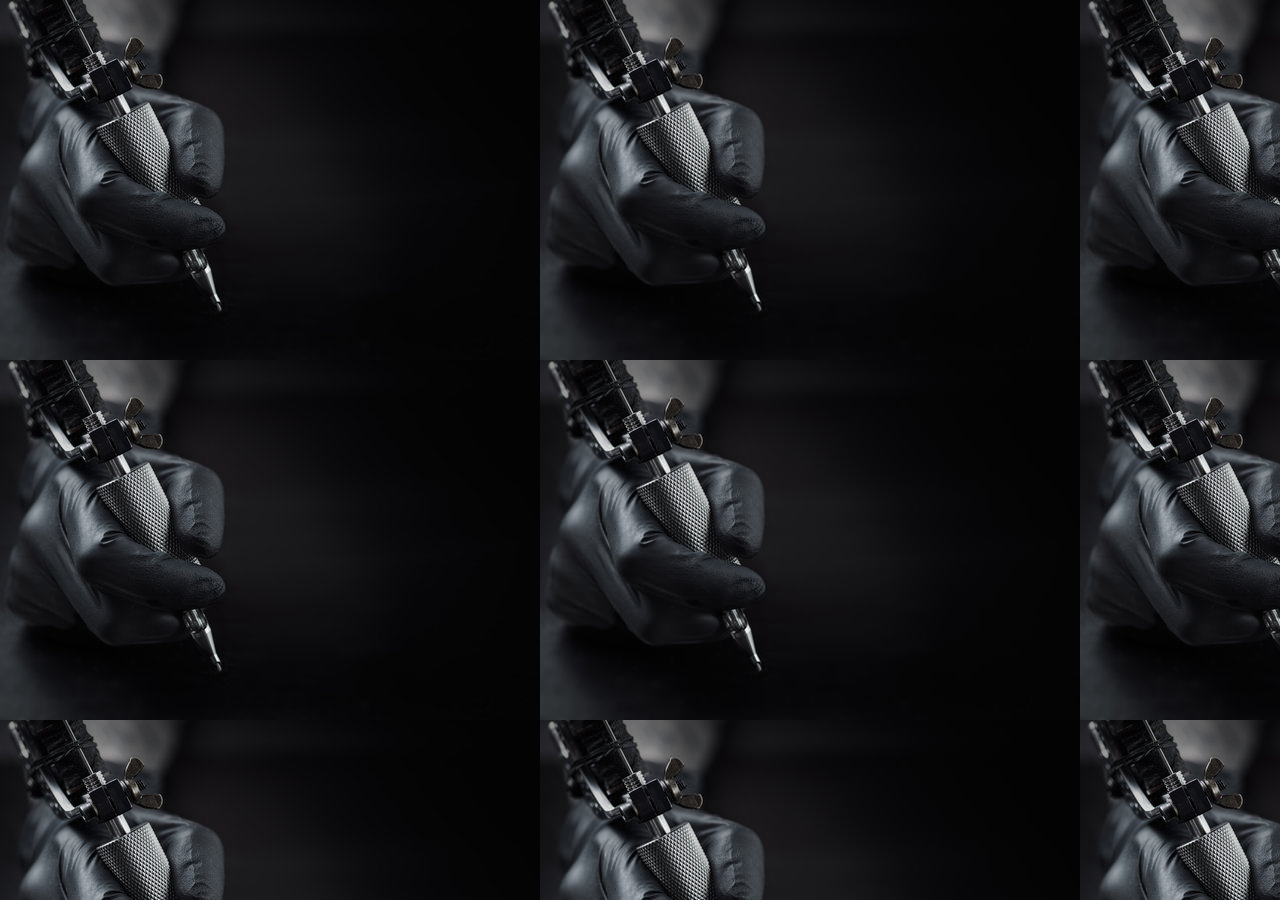
==== portifolio.html @ f8c2896d "Criado cabeçalho com logo e botões, em seguida área de Quem Somos e imagem do local" ====
<!DOCTYPE html>
<html lang="pt-BR">
<head>
    <meta charset="UTF-8">
    <meta name="viewport" content="width=device-width, initial-scale=1.0">
    <title>portifolio Jp Tattoo</title>
    <link rel="stylesheet" href="estilo.css">
</head>
<body>
    
</body>
</html>
---- estilo.css ----
.container {
    border: 1px solid red;
    max-width: 1200px;
    margin: 0 auto;
    display: grid;
    grid-template-columns: 1fr 1fr;
    grid-template-areas:
        'cabecalho cabecalho'
        'quem-somos fotos-ambiente';
}

body {
    background: url(img/background.jpg);
}

header {
    border: 1px solid red;
    grid-area: cabecalho;
    display: flex;
    align-items: center;
    padding: 0px 0px;
}

section#quem-somos {
    border: 1px solid red;
    grid-area: quem-somos;
    
}


section#fotos-ambiente {
    grid-area: fotos-ambiente;
    border: 1px solid red;
    justify-content: end;
}

/* section#fotos-ambiente>img {
    max-width: 100%;
} */


#img-logo {
    padding-right: 700px;
    width: 100px;
}


nav ul {
    display: flex;
    list-style: none;

}

nav ul a {
    padding: 0.4rem;
    margin: 0.5rem;
    text-decoration: none;
    color: white;
    border: 1px solid red;
    border-radius: 15px;
}

nav ul a:hover {
    background-color: red;
}


/*Formatação de texto*/

h1,p {
    color: white;
}

section#quem-somos h1 {
    font-size: 3rem;
    text-align: center;
       
}
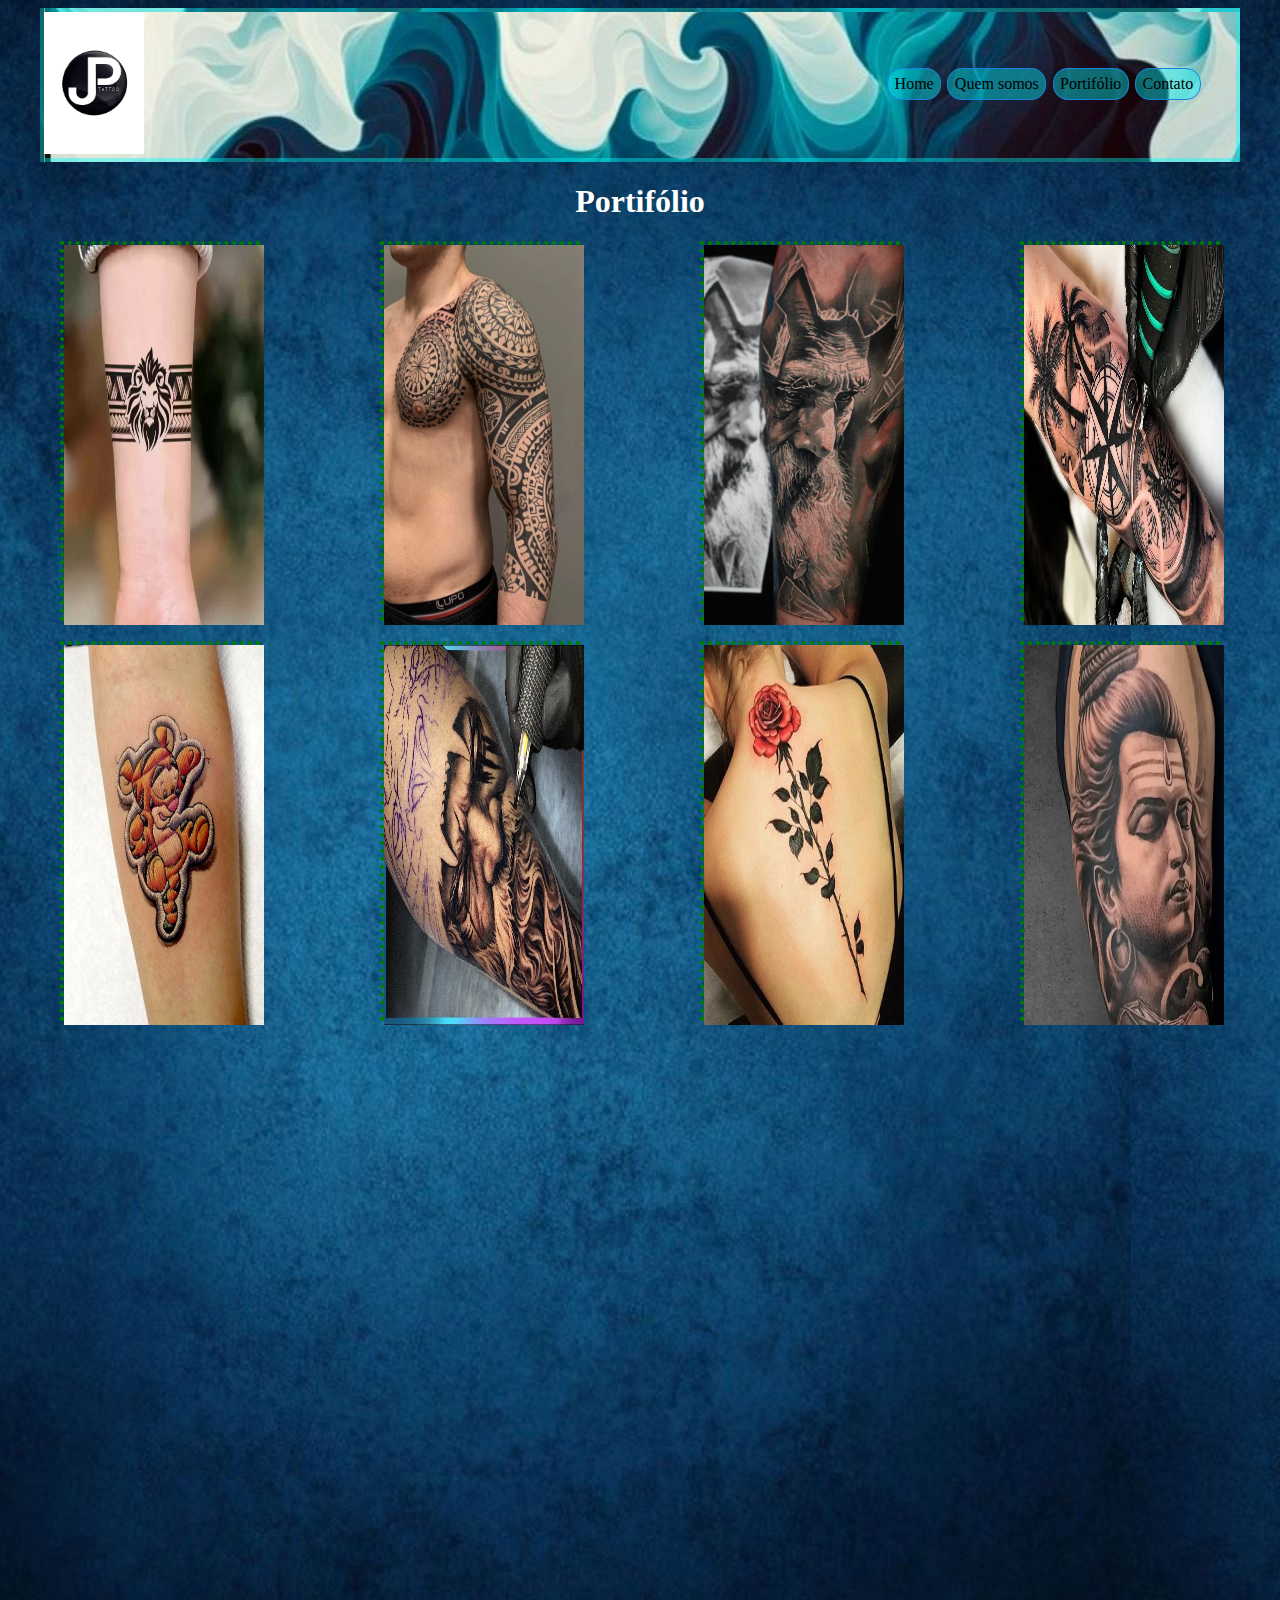
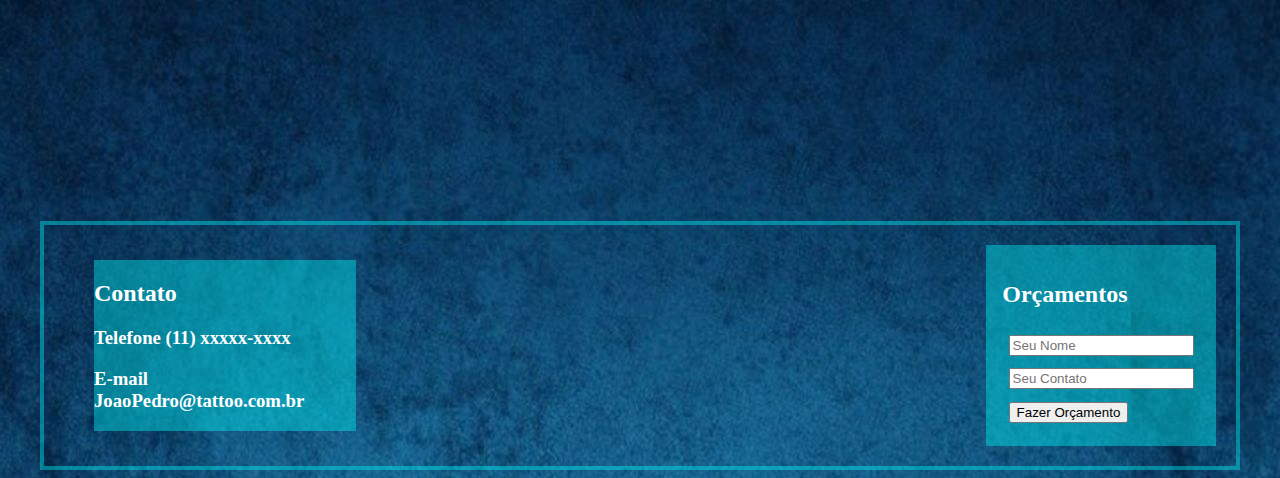
==== commit 4a94dea9: "alteração de imagens e cores padrão do projeto" ====
--- a/portifolio.html
+++ b/portifolio.html
@@ -1,12 +1,68 @@
 <!DOCTYPE html>
 <html lang="pt-BR">
+
 <head>
     <meta charset="UTF-8">
     <meta name="viewport" content="width=device-width, initial-scale=1.0">
     <title>portifolio Jp Tattoo</title>
     <link rel="stylesheet" href="estilo.css">
 </head>
+
 <body>
-    
+    <div class="container">
+        <header>
+            <a href="#">
+                <img id="img-logo" src="img/Logo JP.jpg" alt="logo-Jp">
+            </a>
+
+            <nav>
+                <ul>
+                    <li><a href="index.html">Home</a></li>
+                    <li><a href="#">Quem somos</a></li>
+                    <li><a href="portifolio.html">Portifólio</a></li>
+                    <li><a href="#">Contato</a></li>
+                </ul>
+            </nav>
+        </header>
+
+        <div class="titulo_portifolio">
+            <h1>Portifólio</h1>
+        </div>
+        <section class="portifolio">
+            <div><img src="img/imagem1.webp" alt="imagem1"></div>
+            <div><img src="img/imagem2.jpg" alt="imagem2"></div>
+            <div><img src="img/imagem3.png" alt="imagem3"></div>
+            <div><img src="img/imagem4.jpg" alt="imagem4"></div>
+            <div><img src="img/iagem5" alt="imagem5"></div>
+            <div><img src="img/imagem6.jpg" alt="imagem6"></div>
+            <div><img src="img/imagem7.4ced2e5c-df09-4575-91cb-497aa8561f2a" alt="imagem7"></div>
+            <div><img src="img/imagem8.avif" alt="imagem8"></div>
+
+        </section>
+
+
+        
+
+        <footer>
+            <section id="contato">
+                <h2>Contato</h2>
+                <h3>Telefone <span>(11) xxxxx-xxxx</span> </h3>
+                <h3>E-mail <span>JoaoPedro@tattoo.com.br</span> </h3>
+            </section>
+
+            <section id="orcamento">
+                <form action="">
+                    <h2>Orçamentos</h2>
+                    <input type="text" placeholder="Seu Nome" class="form-control"><br>
+                    <input type="text" placeholder="Seu Contato" class="form-control"> <br>
+                    <button class="form-control">Fazer Orçamento</button>
+
+                </form>
+
+            </section>
+        </footer>
+
+    </div>
 </body>
+
 </html>--- a/estilo.css
+++ b/estilo.css
@@ -1,48 +1,75 @@
 .container {
-    border: 1px solid red;
     max-width: 1200px;
     margin: 0 auto;
     display: grid;
     grid-template-columns: 1fr 1fr;
     grid-template-areas:
         'cabecalho cabecalho'
-        'quem-somos fotos-ambiente';
+        'quem-somos fotos-ambiente'
+        'titulo_portifolio titulo_portifolio'
+        'portifolio portifolio'
+        'rodape rodape';
 }
 
 body {
-    background: url(img/background.jpg);
+    background: url(img/foto-fundo.jpg);
 }
 
 header {
-    border: 1px solid red;
+    border: 4px solid rgba(0, 255, 255, 0.396);
     grid-area: cabecalho;
     display: flex;
     align-items: center;
     padding: 0px 0px;
+    background:  url(img/foto-cabecalho.jpg) ;
+}
+
+footer {
+    border: 4px solid rgba(0, 255, 255, 0.396);
+    grid-area: rodape;
+    display: flex;
+    align-items: center;
 }
 
 section#quem-somos {
-    border: 1px solid red;
+    border: 4px solid rgba(0, 255, 255, 0.396);
     grid-area: quem-somos;
-    
+
+
 }
 
 
 section#fotos-ambiente {
     grid-area: fotos-ambiente;
-    border: 1px solid red;
+    border: 4px solid rgba(0, 255, 255, 0.396);
     justify-content: end;
 }
 
-/* section#fotos-ambiente>img {
-    max-width: 100%;
-} */
+section#contato {
+    grid-area: cont0ato;
+    margin: 20px 610px 20px 50px;
+    background-color: rgba(0, 255, 255, 0.396);
 
+}
+
+section#orcamento {
+    grid-area: orcamento;
+    padding: 1rem;
+    background-color: rgba(0, 255, 255, 0.396);
+    margin: 20px;
+
+}
 
 #img-logo {
     padding-right: 700px;
     width: 100px;
 }
+
+
+.form-control {
+    margin: 0.4rem;
+}
+
 
 
 nav ul {
@@ -53,26 +80,70 @@
 
 nav ul a {
     padding: 0.4rem;
-    margin: 0.5rem;
+    margin: 0.2rem;
     text-decoration: none;
-    color: white;
-    border: 1px solid red;
+    color: black;
+    border: 1px solid rgb(24, 129, 221);
     border-radius: 15px;
+    background-color: rgba(0, 255, 255, 0.396);
 }
 
 nav ul a:hover {
-    background-color: red;
+    background-color: rgb(26, 122, 173);
+}
+
+.portifolio {
+    grid-area: portifolio;
+    display: grid;
+    grid-template-columns: 200px 200px 200px 200px;
+    grid-template-rows: 380px 380px 380px 380px;
+    row-gap: 20px;
+    column-gap: 120px;
+    padding: 0 20px;
+}
+
+#button-portifolio {
+    margin-left: 10rem;
+    padding: 0.8rem 4rem;
+    border-radius: 2rem;
+    background-color:  rgba(0, 255, 255, 0.396);
+
+}
+
+#button-portifolio:hover {
+    background-color: rgb(26, 122, 173);
+    
+}
+
+
+
+.portifolio>div {
+    border: 4px dotted green;
+
+}
+
+.portifolio>div>img {
+    width: 200px;
+    height: 380px;
+
 }
 
 
 /*Formatação de texto*/
 
-h1,p {
+h1, h2, h3, p {
     color: white;
 }
 
 section#quem-somos h1 {
     font-size: 3rem;
     text-align: center;
-       
-}+}
+.titulo_portifolio{
+    grid-area: titulo_portifolio;
+    text-align: center;
+}
+
+
+
+
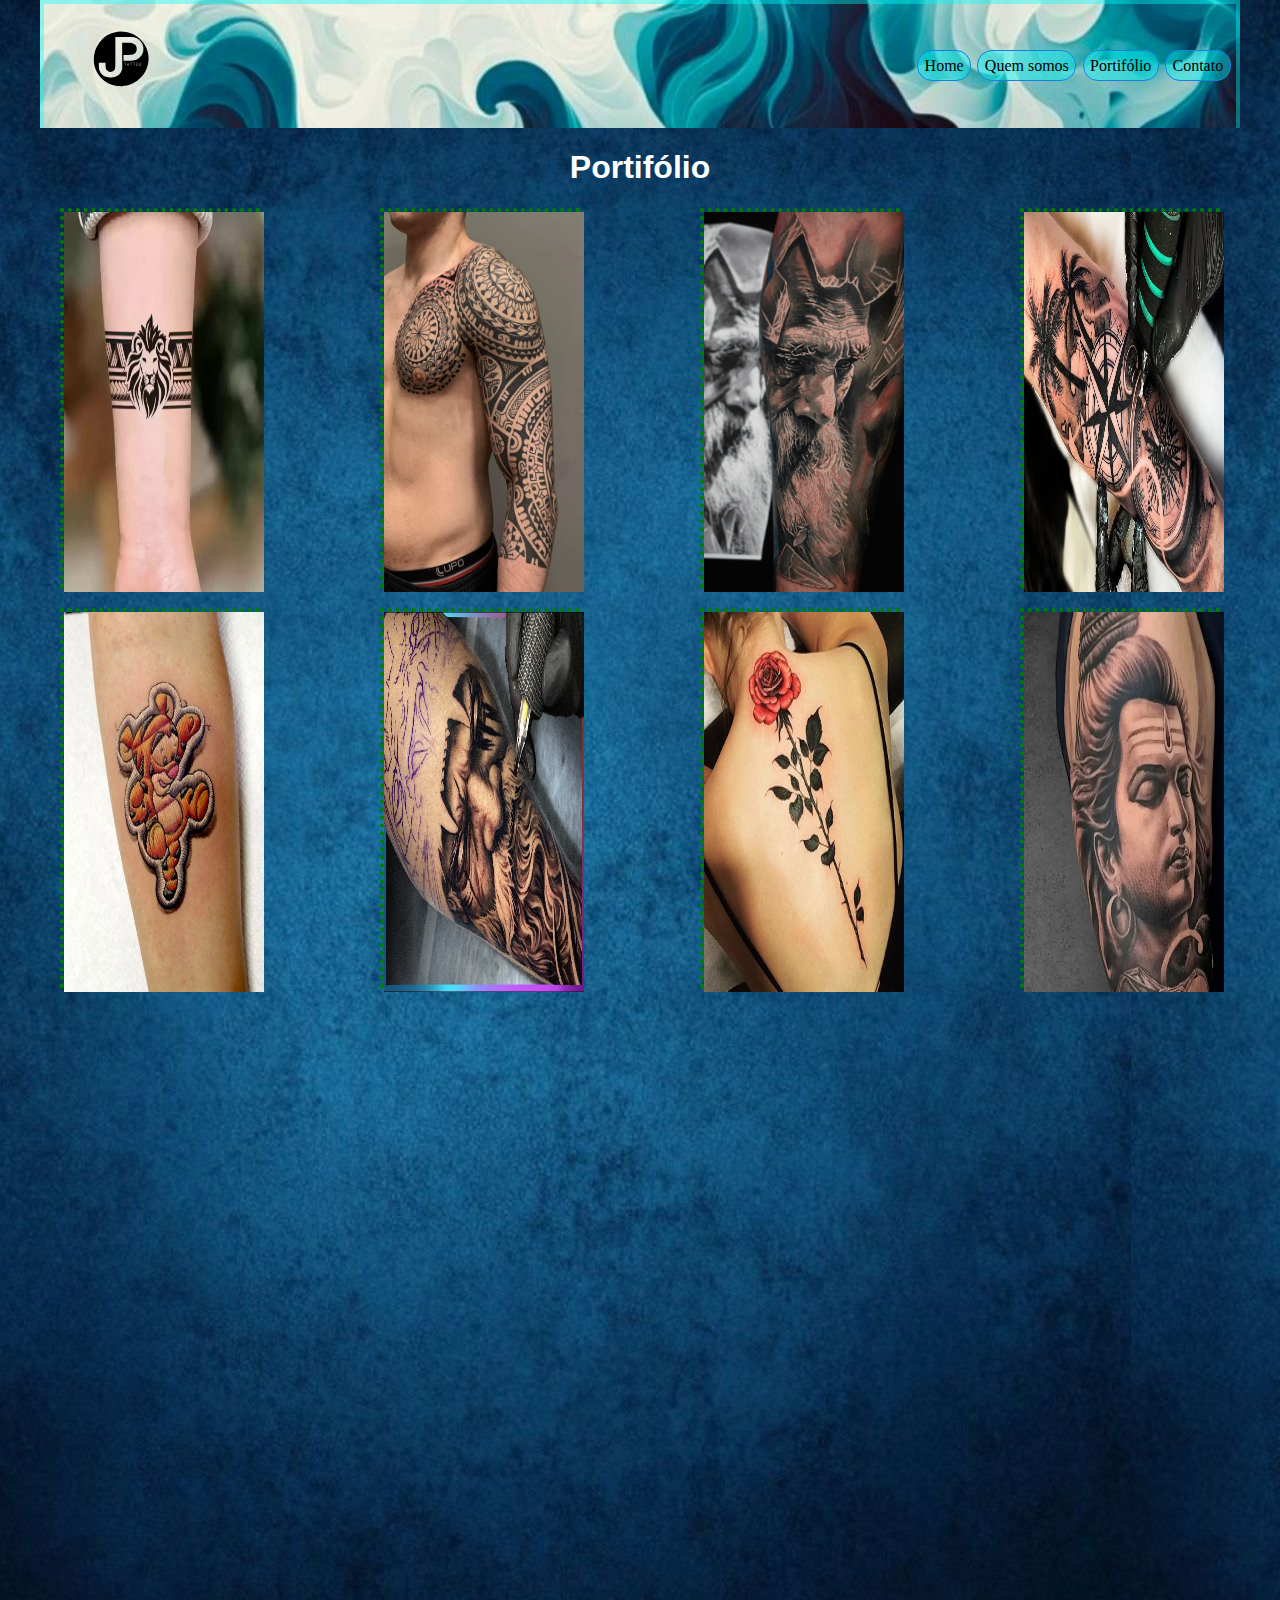
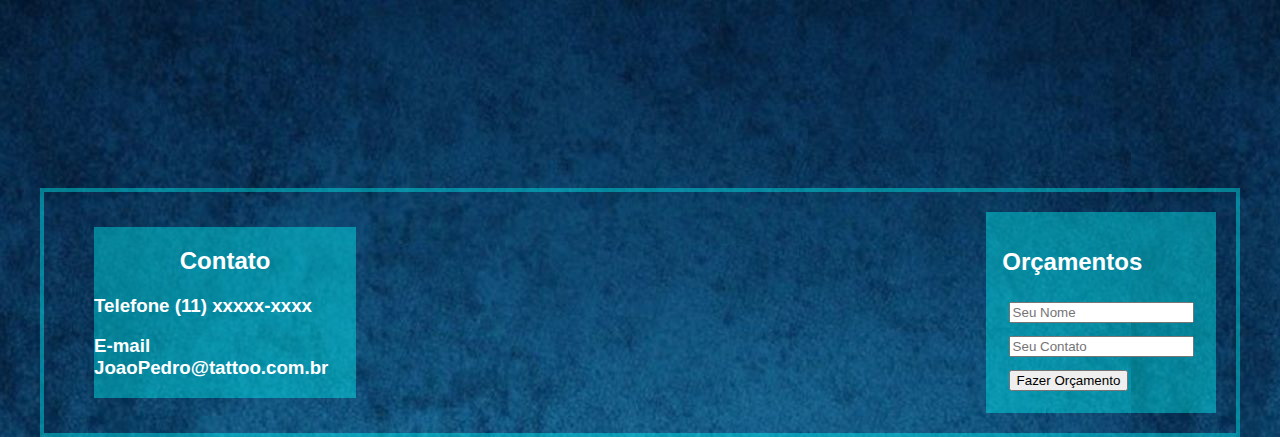
==== commit ee688a6c: "troca da logo, ajuste na fonte e formatação de paragrafos" ====
--- a/portifolio.html
+++ b/portifolio.html
@@ -12,10 +12,10 @@
     <div class="container">
         <header>
             <a href="#">
-                <img id="img-logo" src="img/Logo JP.jpg" alt="logo-Jp">
+                <img id="img-logo" src="img/Logo JP SVG.svg" alt="logo-Jp">
             </a>
 
-            <nav>
+            <nav class="nav_header">
                 <ul>
                     <li><a href="index.html">Home</a></li>
                     <li><a href="#">Quem somos</a></li>
@@ -41,7 +41,7 @@
         </section>
 
 
-        
+
 
         <footer>
             <section id="contato">
--- a/estilo.css
+++ b/estilo.css
@@ -4,24 +4,61 @@
     display: grid;
     grid-template-columns: 1fr 1fr;
     grid-template-areas:
-        'cabecalho cabecalho'
-        'quem-somos fotos-ambiente'
-        'titulo_portifolio titulo_portifolio'
-        'portifolio portifolio'
-        'rodape rodape';
+    'cabecalho cabecalho'
+    'quem-somos fotos-ambiente'
+    'titulo_portifolio titulo_portifolio'
+    'portifolio portifolio'
+    'rodape rodape';
 }
 
 body {
+    margin: 0;
     background: url(img/foto-fundo.jpg);
 }
 
 header {
     border: 4px solid rgba(0, 255, 255, 0.396);
+    border-bottom: 0px;
     grid-area: cabecalho;
     display: flex;
     align-items: center;
-    padding: 0px 0px;
-    background:  url(img/foto-cabecalho.jpg) ;
+    background:  url(img/foto-cabecalho2.jpg);
+    background-position:center ;
+
+}
+
+#img-logo {
+    width: 150px;
+    height: 120px;
+   
+}
+
+.nav_header ul{
+    padding-left: 45rem;
+    
+
+}
+
+
+section#quem-somos {
+    border: 4px solid rgba(0, 255, 255, 0.396);
+    grid-area: quem-somos;
+    
+    
+}
+
+
+section#fotos-ambiente {
+    grid-area: fotos-ambiente;
+    border: 4px solid rgba(0, 255, 255, 0.396);    
+
+}
+
+section#contato {
+    grid-area: contato;
+    margin: 20px 610px 20px 50px;
+    background-color: rgba(0, 255, 255, 0.396);
+    
 }
 
 footer {
@@ -31,39 +68,14 @@
     align-items: center;
 }
 
-section#quem-somos {
-    border: 4px solid rgba(0, 255, 255, 0.396);
-    grid-area: quem-somos;
-
-
-}
-
-
-section#fotos-ambiente {
-    grid-area: fotos-ambiente;
-    border: 4px solid rgba(0, 255, 255, 0.396);
-    justify-content: end;
-}
-
-section#contato {
-    grid-area: cont0ato;
-    margin: 20px 610px 20px 50px;
-    background-color: rgba(0, 255, 255, 0.396);
-
-}
-
 section#orcamento {
     grid-area: orcamento;
     padding: 1rem;
     background-color: rgba(0, 255, 255, 0.396);
     margin: 20px;
-
+    
 }
 
-#img-logo {
-    padding-right: 700px;
-    width: 100px;
-}
 
 
 .form-control {
@@ -131,14 +143,28 @@
 
 /*Formatação de texto*/
 
+
 h1, h2, h3, p {
     color: white;
+    font-family: 'Trebuchet MS', 'Lucida Sans Unicode', 'Lucida Grande', 'Lucida Sans', Arial, sans-serif
+
+}
+
+p{
+    text-indent: 40px;
+    text-align: left;
+    font-size: 1.2rem
 }
 
 section#quem-somos h1 {
     font-size: 3rem;
     text-align: center;
 }
+
+section#contato h2{
+    text-align: center;
+}
+
 .titulo_portifolio{
     grid-area: titulo_portifolio;
     text-align: center;
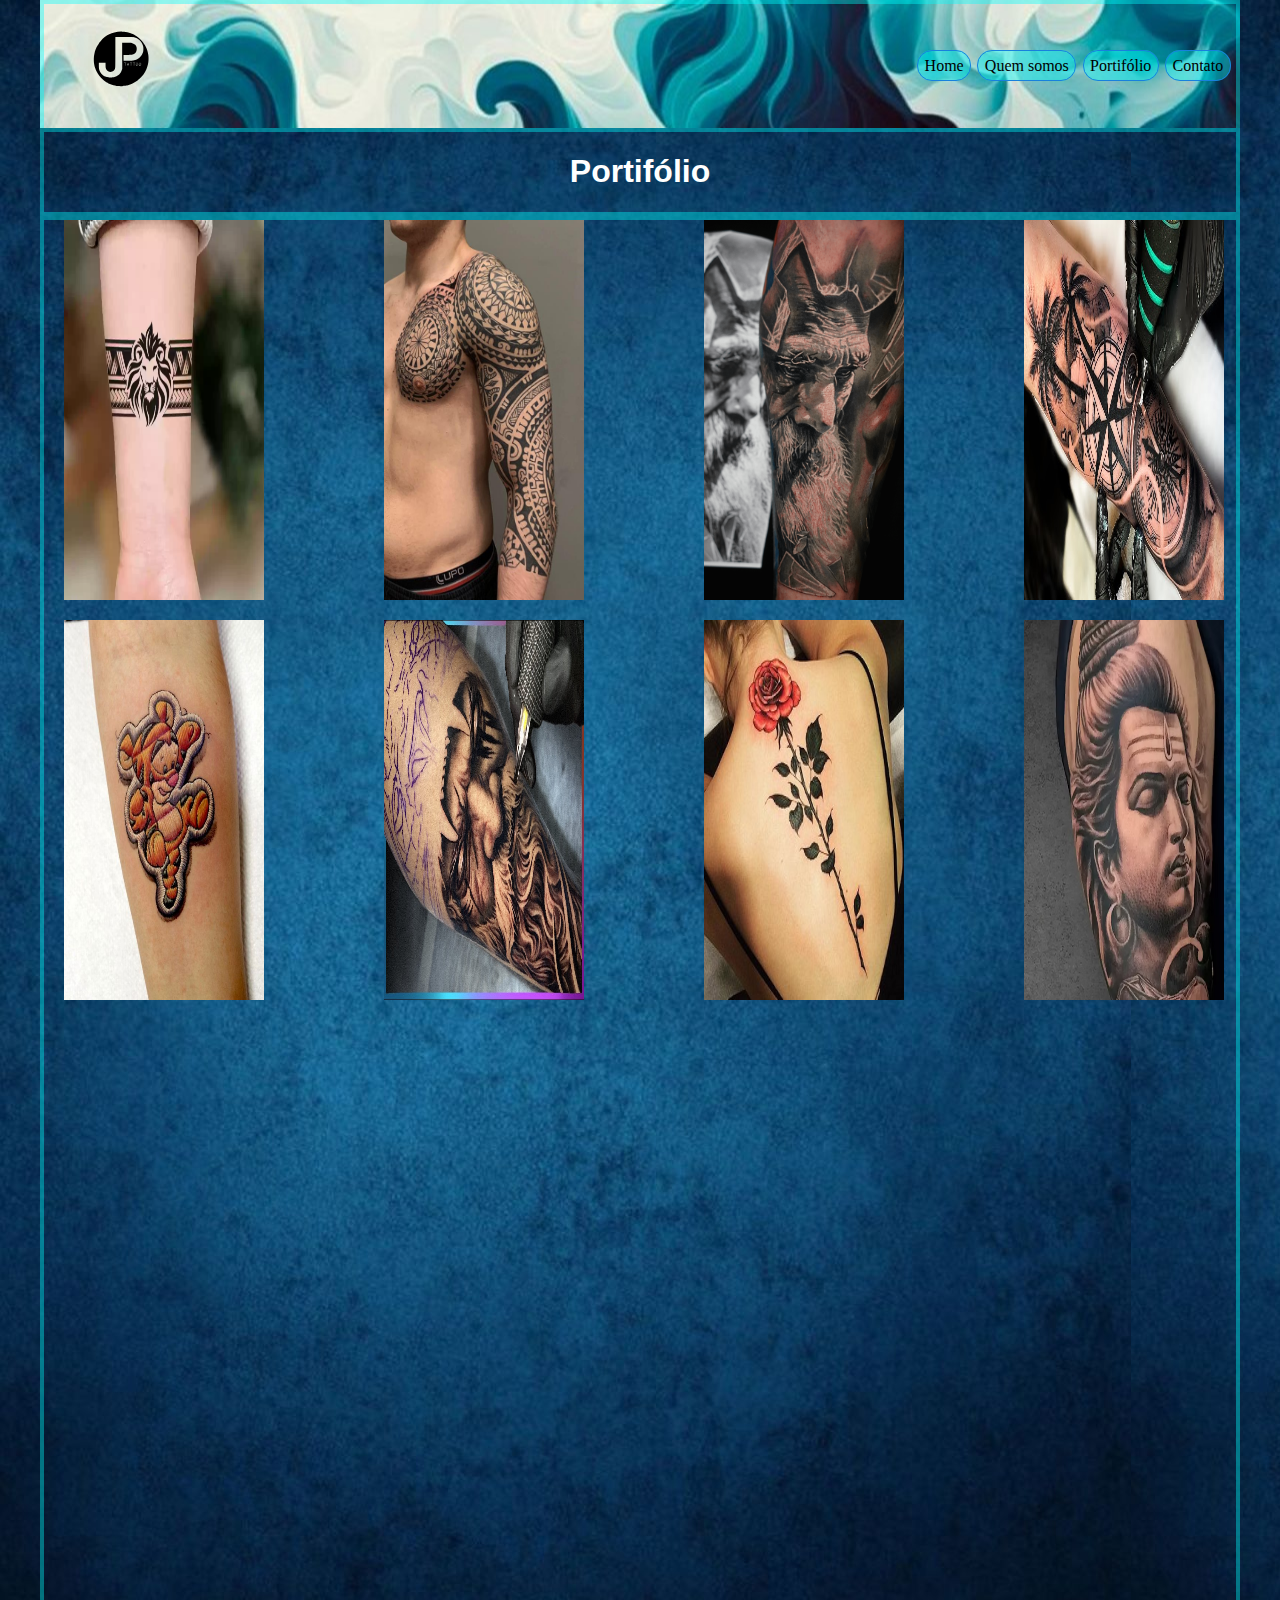
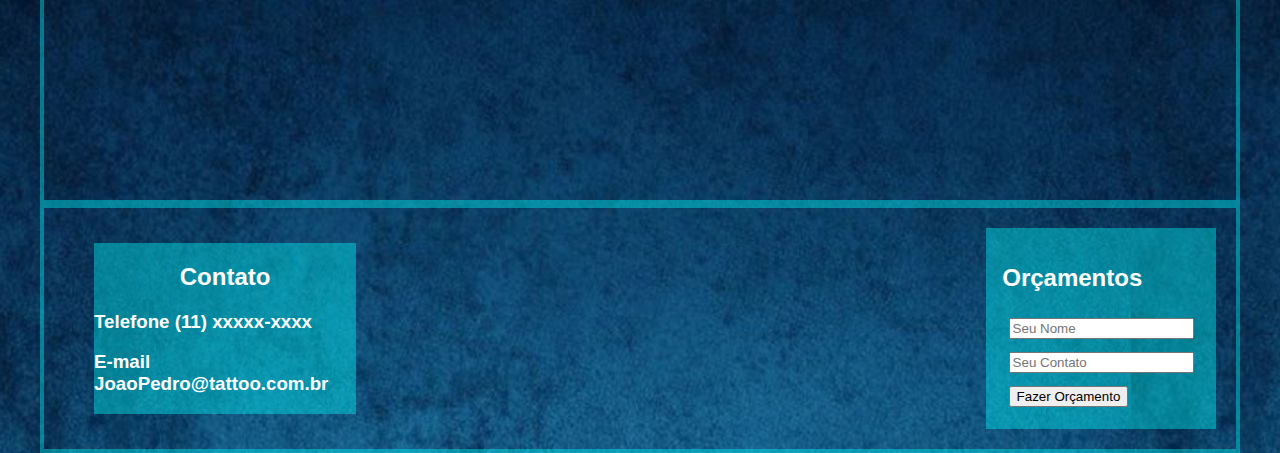
==== commit 545bee61: "adicionado slide de imagens do estudio na pagina principal" ====
--- a/portifolio.html
+++ b/portifolio.html
@@ -5,7 +5,8 @@
     <meta charset="UTF-8">
     <meta name="viewport" content="width=device-width, initial-scale=1.0">
     <title>portifolio Jp Tattoo</title>
-    <link rel="stylesheet" href="estilo.css">
+    <link rel="stylesheet" href="estilo/estilo.css">
+    <link rel="stylesheet" href="estilo/portifolio.css">
 </head>
 
 <body>
--- a/estilo/estilo.css
+++ b/estilo/estilo.css
@@ -0,0 +1,260 @@
+.container {
+    max-width: 1200px;
+    margin: 0 auto;
+    display: grid;
+    grid-template-columns: 1fr 1fr;
+    grid-template-areas:
+    'cabecalho cabecalho'
+    'quem-somos fotos-ambiente'
+    'titulo_portifolio titulo_portifolio'
+    'portifolio portifolio'
+    'rodape rodape';
+}
+
+body {
+    margin: 0;
+    background: url(../img/foto-fundo.jpg);
+}
+
+header {
+    border: 4px solid rgba(0, 255, 255, 0.396);
+    border-bottom: 0px;
+    grid-area: cabecalho;
+    display: flex;
+    align-items: center;
+    background:  url(../img/foto-cabecalho2.jpg);
+    background-position:center ;
+
+}
+
+#img-logo {
+    width: 150px;
+    height: 120px;
+   
+}
+
+.nav_header ul{
+    padding-left: 45rem;
+    
+}
+
+
+section#quem-somos {
+    border: 4px solid rgba(0, 255, 255, 0.396);
+    grid-area: quem-somos;
+    
+}
+
+
+section#fotos-ambiente {
+    grid-area: fotos-ambiente;
+    border: 4px solid rgba(0, 255, 255, 0.396);    
+    margin: 0 auto;
+    width: 600px;
+    height: 500px;
+    display: flex;
+    overflow: hidden;
+   
+}
+
+.slides{
+    width: 400%;
+    height: 400px;
+    display: flex;
+}
+
+.slides input{
+    display: none;
+    width: 400%;
+}
+
+.slide{
+    width: 25%;
+    position: relative;
+    
+}
+section#fotos-ambiente img{
+    width: 600px;
+    height: 500px;
+    
+}
+
+.manual-navigation{
+    position: absolute;
+    display: flex;
+    justify-content: center;
+    margin-top: 450px;
+    width: 600px;
+    
+}
+
+.manual-btn{
+    border: 2px solid white;
+    padding: 5px;
+    border-radius: 10px;
+    cursor: pointer;
+    transition: 1s;
+}
+
+.manual-btn:not(:last-child){
+    margin-right: 40px;
+}
+
+
+.manual-btn:hover{
+    background-color: white;
+}
+
+#radio1:checked ~ .slide-first{
+    margin-left: 0;
+    transition: 2s;
+}
+#radio2:checked ~ .slide-first{
+    margin-left: -25%;
+    transition: 2s;
+}
+#radio3:checked ~ .slide-first{
+    margin-left: -50%;
+    transition: 2s;
+}
+#radio4:checked ~ .slide-first{
+    margin-left: -75%;
+    transition: 2s;
+}
+
+.navigation-auto{
+    position: absolute;
+    width: 600px;
+    margin-top: 450px;
+    display: flex;
+    justify-content: center;
+}
+
+.navigation-auto div:not(:last-child){
+    margin-right: 40px;
+}
+
+
+.navigation-auto div{
+    border: 2px solid blue;
+    padding: 5px;
+    border-radius: 10px;
+    transition: 1s;
+    cursor: pointer;
+}
+
+#radio1:checked ~ .navigation-auto .auto-btn1{
+    background-color: white;
+}
+#radio2:checked ~ .navigation-auto .auto-btn2{
+    background-color: white;
+}
+#radio3:checked ~ .navigation-auto .auto-btn3{
+    background-color: white;
+}
+#radio4:checked ~ .navigation-auto .auto-btn4{
+    background-color: white;
+}
+
+
+footer {
+    border: 4px solid rgba(0, 255, 255, 0.396);
+    grid-area: rodape;
+    display: flex;
+    align-items: center;
+}
+
+section#contato {
+    grid-area: contato;
+    margin: 20px 610px 20px 50px;
+    background-color: rgba(0, 255, 255, 0.396);
+    
+}
+
+
+section#orcamento {
+    grid-area: orcamento;
+    padding: 1rem;
+    background-color: rgba(0, 255, 255, 0.396);
+    margin: 20px;
+    
+}
+
+
+
+.form-control {
+    margin: 0.4rem;
+}
+
+
+
+nav ul {
+    display: flex;
+    list-style: none;
+
+}
+
+nav ul a {
+    padding: 0.4rem;
+    margin: 0.2rem;
+    text-decoration: none;
+    color: black;
+    border: 1px solid rgb(24, 129, 221);
+    border-radius: 15px;
+    background-color: rgba(0, 255, 255, 0.396);
+}
+
+nav ul a:hover {
+    background-color: rgb(26, 122, 173);
+}
+
+
+
+#button-portifolio {
+    margin-left: 13rem;
+    padding: 0.8rem 4rem;
+    border-radius: 2rem;
+    background-color:  rgba(0, 255, 255, 0.396);
+
+}
+
+#button-portifolio:hover {
+    background-color: rgb(26, 122, 173);
+    
+}
+
+
+
+
+
+
+
+
+/*Formatação de texto*/
+
+
+h1, h2, h3, p {
+    color: white;
+    font-family: 'Trebuchet MS', 'Lucida Sans Unicode', 'Lucida Grande', 'Lucida Sans', Arial, sans-serif
+
+}
+
+p{
+    text-indent: 40px;
+    text-align: left;
+    font-size: 1.2rem
+}
+
+section#quem-somos h1 {
+    font-size: 3rem;
+    text-align: center;
+}
+
+section#contato h2{
+    text-align: center;
+}
+
+
+
+
+
--- a/estilo/portifolio.css
+++ b/estilo/portifolio.css
@@ -0,0 +1,24 @@
+.portifolio {
+    grid-area: portifolio;
+    display: grid;
+    border: 4px solid rgba(0, 255, 255, 0.396);
+    grid-template-columns: 200px 200px 200px 200px;
+    grid-template-rows: 380px 380px 380px 380px;
+    row-gap: 20px;
+    column-gap: 120px;
+    padding: 0 20px;
+}
+
+
+.titulo_portifolio {
+    grid-area: titulo_portifolio;
+    text-align: center;
+    border: 4px solid rgba(0, 255, 255, 0.396);
+}
+
+.portifolio>div>img {
+    width: 200px;
+    height: 380px;
+    
+
+}